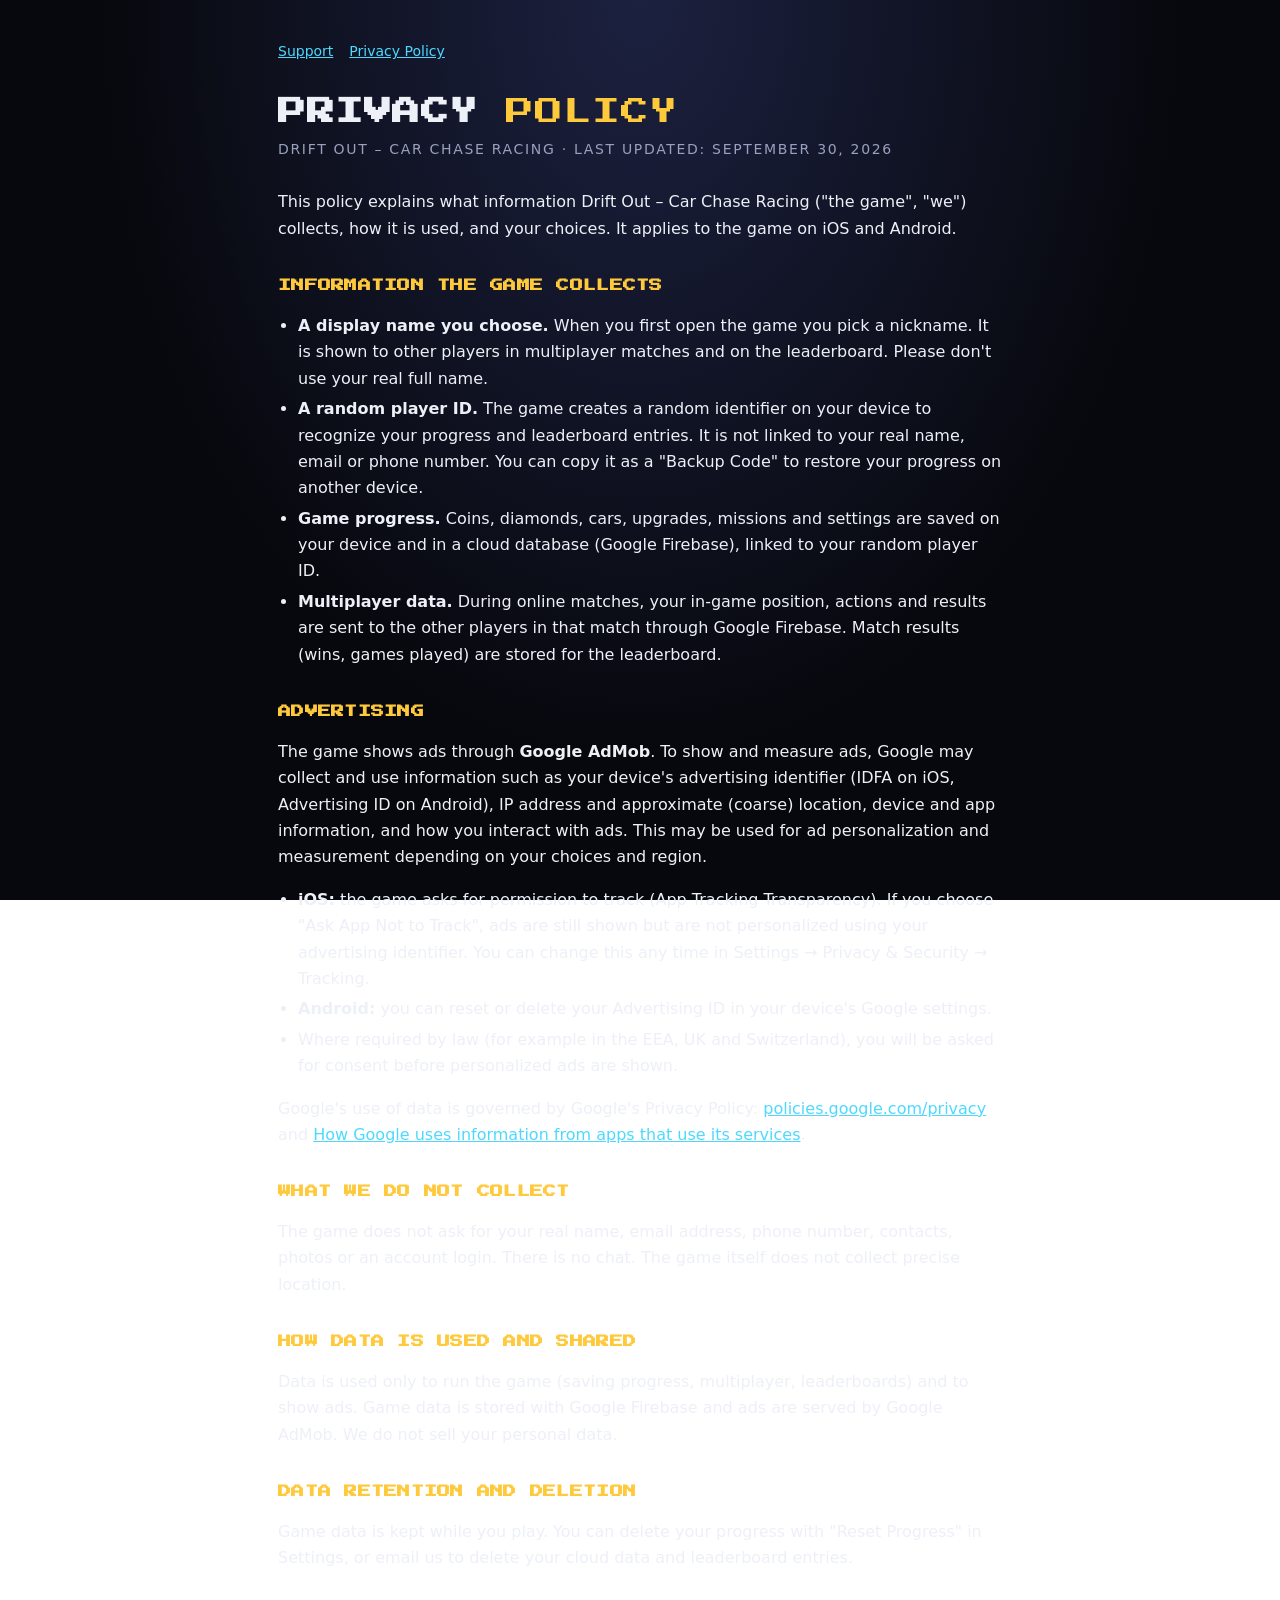
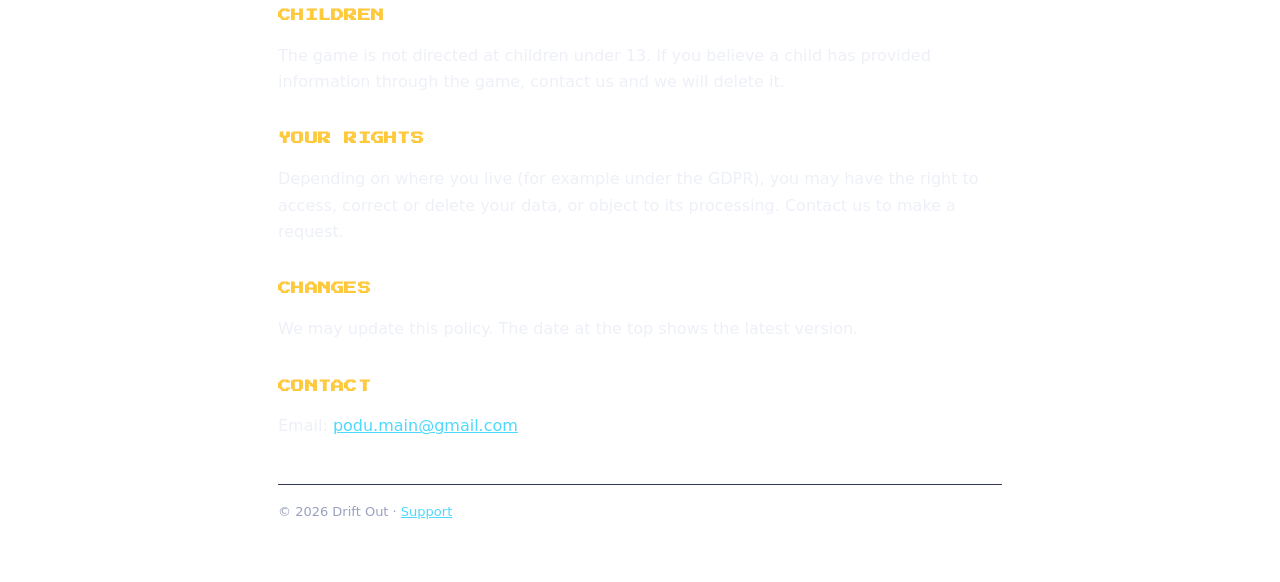
==== privacy.html @ f184a26e "Add files via upload" ====
<!doctype html>
<html lang="en"><head><meta charset="utf-8"><meta name="viewport" content="width=device-width,initial-scale=1">
<title>Drift Out – Privacy Policy</title>
<link href="https://fonts.googleapis.com/css2?family=Press+Start+2P&display=swap" rel="stylesheet"><link rel="stylesheet" href="style.css"></head>
<body><div class="wrap">
<nav><a href="index.html">Support</a><a href="privacy.html">Privacy Policy</a></nav>
<h1>PRIVACY <b>POLICY</b></h1>
<p class="tag">Drift Out – Car Chase Racing · Last updated: September 30, 2026</p>
<p>This policy explains what information Drift Out – Car Chase Racing ("the game", "we") collects, how it is used, and your choices. It applies to the game on iOS and Android.</p>

<h2>INFORMATION THE GAME COLLECTS</h2>
<ul>
<li><b>A display name you choose.</b> When you first open the game you pick a nickname. It is shown to other players in multiplayer matches and on the leaderboard. Please don't use your real full name.</li>
<li><b>A random player ID.</b> The game creates a random identifier on your device to recognize your progress and leaderboard entries. It is not linked to your real name, email or phone number. You can copy it as a "Backup Code" to restore your progress on another device.</li>
<li><b>Game progress.</b> Coins, diamonds, cars, upgrades, missions and settings are saved on your device and in a cloud database (Google Firebase), linked to your random player ID.</li>
<li><b>Multiplayer data.</b> During online matches, your in-game position, actions and results are sent to the other players in that match through Google Firebase. Match results (wins, games played) are stored for the leaderboard.</li>
</ul>

<h2>ADVERTISING</h2>
<p>The game shows ads through <b>Google AdMob</b>. To show and measure ads, Google may collect and use information such as your device's advertising identifier (IDFA on iOS, Advertising ID on Android), IP address and approximate (coarse) location, device and app information, and how you interact with ads. This may be used for ad personalization and measurement depending on your choices and region.</p>
<ul>
<li><b>iOS:</b> the game asks for permission to track (App Tracking Transparency). If you choose "Ask App Not to Track", ads are still shown but are not personalized using your advertising identifier. You can change this any time in Settings → Privacy &amp; Security → Tracking.</li>
<li><b>Android:</b> you can reset or delete your Advertising ID in your device's Google settings.</li>
<li>Where required by law (for example in the EEA, UK and Switzerland), you will be asked for consent before personalized ads are shown.</li>
</ul>
<p>Google's use of data is governed by Google's Privacy Policy: <a href="https://policies.google.com/privacy">policies.google.com/privacy</a> and <a href="https://policies.google.com/technologies/partner-sites">How Google uses information from apps that use its services</a>.</p>

<h2>WHAT WE DO NOT COLLECT</h2>
<p>The game does not ask for your real name, email address, phone number, contacts, photos or an account login. There is no chat. The game itself does not collect precise location.</p>

<h2>HOW DATA IS USED AND SHARED</h2>
<p>Data is used only to run the game (saving progress, multiplayer, leaderboards) and to show ads. Game data is stored with Google Firebase and ads are served by Google AdMob. We do not sell your personal data.</p>

<h2>DATA RETENTION AND DELETION</h2>
<p>Game data is kept while you play. You can delete your progress with "Reset Progress" in Settings, or email us to delete your cloud data and leaderboard entries.</p>

<h2>CHILDREN</h2>
<p>The game is not directed at children under 13. If you believe a child has provided information through the game, contact us and we will delete it.</p>

<h2>YOUR RIGHTS</h2>
<p>Depending on where you live (for example under the GDPR), you may have the right to access, correct or delete your data, or object to its processing. Contact us to make a request.</p>

<h2>CHANGES</h2>
<p>We may update this policy. The date at the top shows the latest version.</p>

<h2>CONTACT</h2>
<p>Email: <a href="mailto:podu.main@gmail.com">podu.main@gmail.com</a></p>

<footer>© 2026 Drift Out · <a href="index.html">Support</a></footer>
</div></body></html>
---- style.css ----
:root{--bg:#07080d;--panel:#12141d;--line:#343a55;--y:#ffc93c;--r:#ff3b3b;--t:#eef0f8;--d:#9aa1bd}
*{box-sizing:border-box}
body{margin:0;background:radial-gradient(ellipse at 50% 0%,#1c2140,#07080d 60%) fixed;color:var(--t);font:16px/1.65 system-ui,-apple-system,Segoe UI,Roboto,sans-serif}
.wrap{max-width:760px;margin:0 auto;padding:40px 18px 60px}
h1,h2,.px{font-family:'Press Start 2P',monospace;letter-spacing:.02em}
h1{font-size:28px;line-height:1.4;margin:0 0 6px}
h1 b{color:var(--y);font-weight:400}
h2{font-size:13px;color:var(--y);margin:34px 0 10px;line-height:1.6}
.tag{color:var(--d);margin:0 0 28px;font-size:14px;letter-spacing:.12em;text-transform:uppercase}
.card{background:var(--panel);border:2px solid var(--line);border-radius:10px;padding:18px 20px;margin:14px 0}
a{color:#4dd9ff}
.btn{display:inline-block;background:var(--y);color:#12141c;font-family:'Press Start 2P',monospace;font-size:12px;padding:14px 18px;border-radius:6px;text-decoration:none;margin:6px 8px 6px 0}
nav{display:flex;gap:16px;flex-wrap:wrap;margin-bottom:30px;font-size:14px}
footer{margin-top:44px;color:var(--d);font-size:13px;border-top:1px solid var(--line);padding-top:16px}
ul{padding-left:20px} li{margin:4px 0}
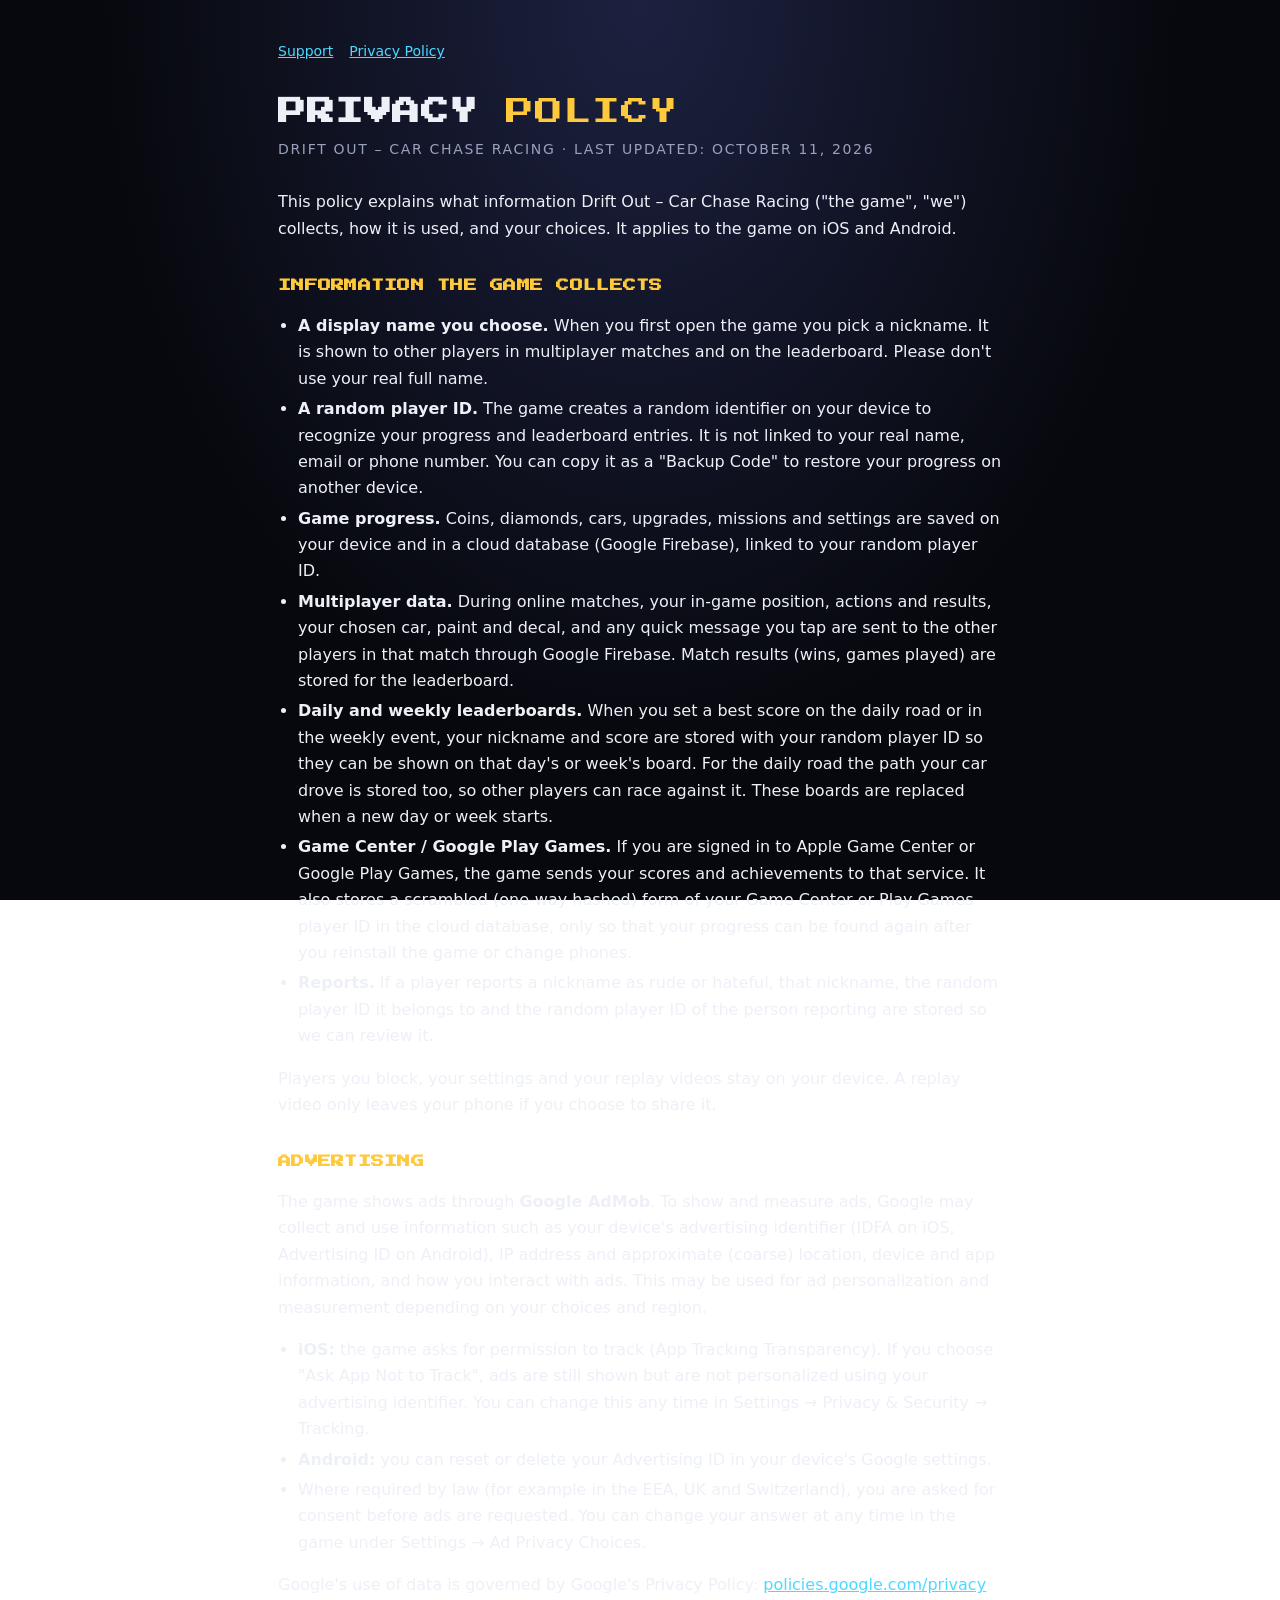
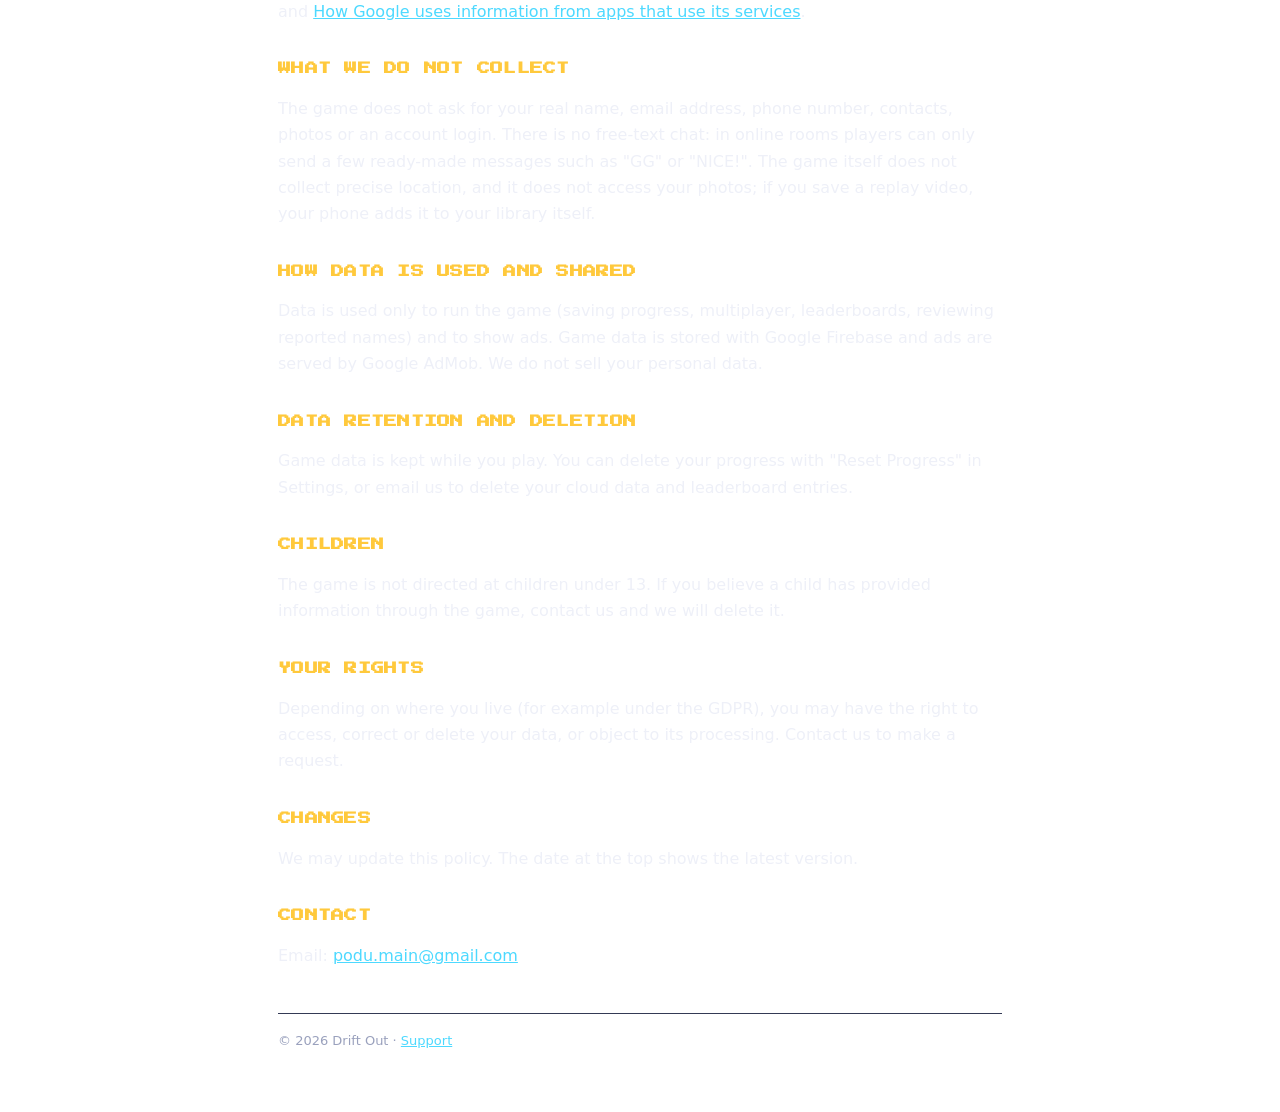
==== commit 3165a87b: "Support page and privacy policy: new controls, invite links, replays, boards, quick messages, consen" ====
--- a/privacy.html
+++ b/privacy.html
@@ -5,7 +5,7 @@
 <body><div class="wrap">
 <nav><a href="index.html">Support</a><a href="privacy.html">Privacy Policy</a></nav>
 <h1>PRIVACY <b>POLICY</b></h1>
-<p class="tag">Drift Out – Car Chase Racing · Last updated: September 30, 2026</p>
+<p class="tag">Drift Out – Car Chase Racing · Last updated: October 11, 2026</p>
 <p>This policy explains what information Drift Out – Car Chase Racing ("the game", "we") collects, how it is used, and your choices. It applies to the game on iOS and Android.</p>
 
 <h2>INFORMATION THE GAME COLLECTS</h2>
@@ -13,23 +13,27 @@
 <li><b>A display name you choose.</b> When you first open the game you pick a nickname. It is shown to other players in multiplayer matches and on the leaderboard. Please don't use your real full name.</li>
 <li><b>A random player ID.</b> The game creates a random identifier on your device to recognize your progress and leaderboard entries. It is not linked to your real name, email or phone number. You can copy it as a "Backup Code" to restore your progress on another device.</li>
 <li><b>Game progress.</b> Coins, diamonds, cars, upgrades, missions and settings are saved on your device and in a cloud database (Google Firebase), linked to your random player ID.</li>
-<li><b>Multiplayer data.</b> During online matches, your in-game position, actions and results are sent to the other players in that match through Google Firebase. Match results (wins, games played) are stored for the leaderboard.</li>
+<li><b>Multiplayer data.</b> During online matches, your in-game position, actions and results, your chosen car, paint and decal, and any quick message you tap are sent to the other players in that match through Google Firebase. Match results (wins, games played) are stored for the leaderboard.</li>
+<li><b>Daily and weekly leaderboards.</b> When you set a best score on the daily road or in the weekly event, your nickname and score are stored with your random player ID so they can be shown on that day's or week's board. For the daily road the path your car drove is stored too, so other players can race against it. These boards are replaced when a new day or week starts.</li>
+<li><b>Game Center / Google Play Games.</b> If you are signed in to Apple Game Center or Google Play Games, the game sends your scores and achievements to that service. It also stores a scrambled (one-way hashed) form of your Game Center or Play Games player ID in the cloud database, only so that your progress can be found again after you reinstall the game or change phones.</li>
+<li><b>Reports.</b> If a player reports a nickname as rude or hateful, that nickname, the random player ID it belongs to and the random player ID of the person reporting are stored so we can review it.</li>
 </ul>
+<p>Players you block, your settings and your replay videos stay on your device. A replay video only leaves your phone if you choose to share it.</p>
 
 <h2>ADVERTISING</h2>
 <p>The game shows ads through <b>Google AdMob</b>. To show and measure ads, Google may collect and use information such as your device's advertising identifier (IDFA on iOS, Advertising ID on Android), IP address and approximate (coarse) location, device and app information, and how you interact with ads. This may be used for ad personalization and measurement depending on your choices and region.</p>
 <ul>
 <li><b>iOS:</b> the game asks for permission to track (App Tracking Transparency). If you choose "Ask App Not to Track", ads are still shown but are not personalized using your advertising identifier. You can change this any time in Settings → Privacy &amp; Security → Tracking.</li>
 <li><b>Android:</b> you can reset or delete your Advertising ID in your device's Google settings.</li>
-<li>Where required by law (for example in the EEA, UK and Switzerland), you will be asked for consent before personalized ads are shown.</li>
+<li>Where required by law (for example in the EEA, UK and Switzerland), you are asked for consent before ads are requested. You can change your answer at any time in the game under Settings → Ad Privacy Choices.</li>
 </ul>
 <p>Google's use of data is governed by Google's Privacy Policy: <a href="https://policies.google.com/privacy">policies.google.com/privacy</a> and <a href="https://policies.google.com/technologies/partner-sites">How Google uses information from apps that use its services</a>.</p>
 
 <h2>WHAT WE DO NOT COLLECT</h2>
-<p>The game does not ask for your real name, email address, phone number, contacts, photos or an account login. There is no chat. The game itself does not collect precise location.</p>
+<p>The game does not ask for your real name, email address, phone number, contacts, photos or an account login. There is no free-text chat: in online rooms players can only send a few ready-made messages such as "GG" or "NICE!". The game itself does not collect precise location, and it does not access your photos; if you save a replay video, your phone adds it to your library itself.</p>
 
 <h2>HOW DATA IS USED AND SHARED</h2>
-<p>Data is used only to run the game (saving progress, multiplayer, leaderboards) and to show ads. Game data is stored with Google Firebase and ads are served by Google AdMob. We do not sell your personal data.</p>
+<p>Data is used only to run the game (saving progress, multiplayer, leaderboards, reviewing reported names) and to show ads. Game data is stored with Google Firebase and ads are served by Google AdMob. We do not sell your personal data.</p>
 
 <h2>DATA RETENTION AND DELETION</h2>
 <p>Game data is kept while you play. You can delete your progress with "Reset Progress" in Settings, or email us to delete your cloud data and leaderboard entries.</p>
